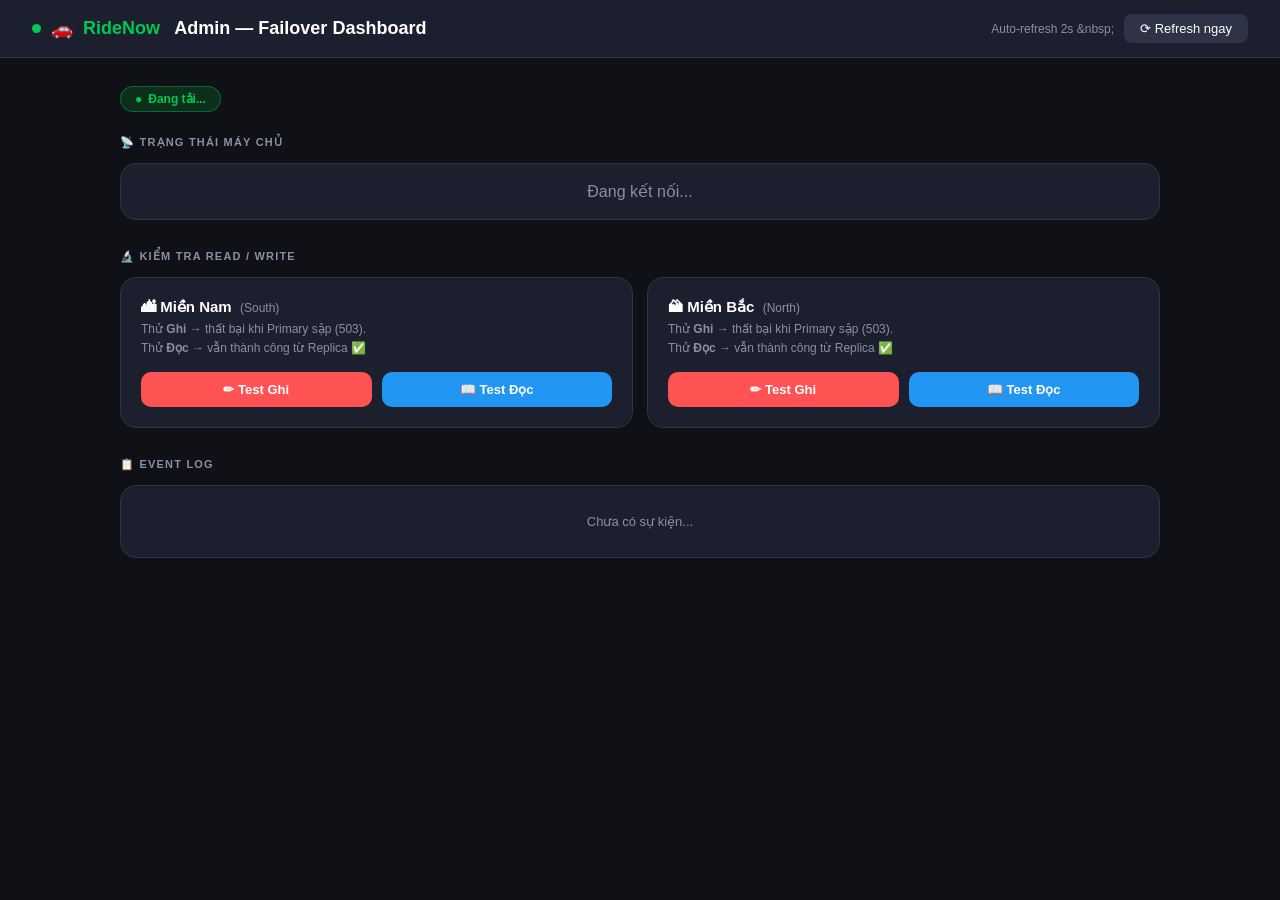
==== RideHailingApi/wwwroot/admin.html @ 3fafc3c7 "ngoctrinh" ====
<!DOCTYPE html>
<html lang="vi">
<head>
<meta charset="UTF-8">
<meta name="viewport" content="width=device-width, initial-scale=1.0">
<title>RideNow — Admin Failover Dashboard</title>
<style>
:root {
  --bg: #0F1117; --card: #1C1F2E; --card2: #13161F;
  --border: #2E3348; --green: #00C853; --red: #FF5252;
  --yellow: #FFC107; --blue: #2196F3; --muted: #8A8FA3;
}
* { box-sizing: border-box; margin: 0; padding: 0; }
body { background: var(--bg); color: #fff; font-family: 'Segoe UI', sans-serif; min-height: 100vh; }

/* ── HEADER ── */
header {
  background: var(--card); border-bottom: 1px solid var(--border);
  padding: 14px 32px; display: flex; align-items: center; justify-content: space-between;
  position: sticky; top: 0; z-index: 10;
}
header h1 { font-size: 18px; font-weight: 700; display: flex; align-items: center; gap: 10px; }
header h1 span { color: var(--green); }
.pulse { width: 9px; height: 9px; border-radius: 50%; background: var(--green); animation: pulse 1.5s infinite; }
@keyframes pulse { 0%,100%{ opacity:1 } 50%{ opacity:.25 } }
.refresh-btn {
  background: #2E3348; color: #fff; border: none; padding: 7px 16px;
  border-radius: 8px; cursor: pointer; font-size: 13px; transition: background .15s;
}
.refresh-btn:hover { background: #3E4568; }
.refresh-info { font-size: 12px; color: var(--muted); margin-right: 10px; }

/* ── LAYOUT ── */
main { max-width: 1080px; margin: 0 auto; padding: 28px 20px; }
section { margin-bottom: 30px; }
.section-title {
  font-size: 11px; font-weight: 700; letter-spacing: 1.2px;
  text-transform: uppercase; color: var(--muted); margin-bottom: 14px;
}

/* ── MODE BADGES ── */
.mode-row { display: flex; gap: 10px; flex-wrap: wrap; margin-bottom: 24px; }
.mode-badge {
  font-size: 12px; font-weight: 700; padding: 5px 14px;
  border-radius: 20px; border: 1px solid; display: flex; align-items: center; gap: 6px;
}
.mode-ok   { background: #0D2E1A; color: var(--green); border-color: #00C85366; }
.mode-fail { background: #2A2200; color: var(--yellow); border-color: #FFC10766; }

/* ── SERVER GRID ── */
.server-grid { display: grid; grid-template-columns: 1fr 1fr 1fr 1fr; gap: 14px; }
@media(max-width:900px){ .server-grid { grid-template-columns: 1fr 1fr; } }
.server-card {
  background: var(--card); border: 1px solid var(--border);
  border-radius: 16px; padding: 18px; transition: border-color .2s;
}
.server-card.state-down { border-color: var(--red); }
.server-card.state-active { border-color: var(--green); }
.card-top { display: flex; justify-content: space-between; align-items: flex-start; margin-bottom: 14px; }
.card-name { font-size: 14px; font-weight: 700; }
.badge {
  font-size: 10px; font-weight: 700; padding: 3px 9px; border-radius: 20px;
  letter-spacing: .5px;
}
.badge-p { background: #0D2E1A; color: var(--green); }
.badge-r { background: #1A2035; color: #6C8EBF; }

.status-row { display: flex; align-items: center; gap: 8px; margin-bottom: 7px; font-size: 13px; }
.dot { width: 9px; height: 9px; border-radius: 50%; flex-shrink: 0; }
.dot-g { background: var(--green); box-shadow: 0 0 5px #00C853aa; }
.dot-r { background: var(--red);   box-shadow: 0 0 5px #FF5252aa; }
.dot-y { background: var(--yellow); }
.chip {
  display: inline-block; margin-top: 6px; font-size: 11px; font-weight: 600;
  padding: 3px 10px; border-radius: 6px;
}
.chip-warn  { background: #2A2200; color: var(--yellow); }
.chip-ok    { background: #0D2E1A; color: var(--green); }
.chip-ro    { background: #1A1F35; color: #6C8EBF; }

.toggle-btn {
  width: 100%; margin-top: 14px; padding: 9px; border: none; border-radius: 10px;
  font-size: 13px; font-weight: 700; cursor: pointer; transition: opacity .15s, transform .1s;
}
.toggle-btn:active { transform: scale(.97); }
.toggle-btn:disabled { opacity: .35; cursor: not-allowed; }
.btn-red   { background: var(--red);   color: #fff; }
.btn-green { background: var(--green); color: #111; }

/* ── TEST SECTION ── */
.test-grid { display: grid; grid-template-columns: 1fr 1fr; gap: 14px; }
@media(max-width:700px){ .test-grid { grid-template-columns: 1fr; } }
.test-card {
  background: var(--card); border: 1px solid var(--border);
  border-radius: 16px; padding: 20px;
}
.test-card h3 { font-size: 15px; font-weight: 700; margin-bottom: 4px; }
.test-card p  { font-size: 12px; color: var(--muted); margin-bottom: 14px; line-height: 1.6; }
.btn-row { display: flex; gap: 10px; }
.test-btn {
  flex: 1; padding: 10px; border: none; border-radius: 10px;
  font-size: 13px; font-weight: 700; cursor: pointer; transition: opacity .15s;
}
.test-btn:active { opacity: .7; }
.test-btn:disabled { opacity: .35; cursor: not-allowed; }
.btn-write { background: var(--red);  color: #fff; }
.btn-read  { background: var(--blue); color: #fff; }

.result {
  margin-top: 12px; padding: 11px 14px; border-radius: 10px;
  background: var(--card2); font-size: 12px; line-height: 1.7;
  white-space: pre-wrap; display: none;
}
.result.show { display: block; }
.r-ok   { color: var(--green); }
.r-warn { color: var(--yellow); }
.r-err  { color: var(--red); }

/* ── LOG ── */
.log-box {
  background: var(--card); border: 1px solid var(--border);
  border-radius: 16px; overflow: hidden;
  max-height: 300px; overflow-y: auto;
}
.log-row {
  display: grid; grid-template-columns: 76px 72px 1fr;
  gap: 12px; padding: 9px 18px; border-bottom: 1px solid var(--border);
  font-size: 12px; align-items: center;
}
.log-row:last-child { border-bottom: none; }
.log-time { color: var(--muted); font-family: monospace; }
.log-reg  { font-weight: 700; font-size: 11px; padding: 2px 8px; border-radius: 4px; text-align: center; }
.reg-south { background: #2D1020; color: #F48FB1; }
.reg-north { background: #102030; color: #81D4FA; }
.log-msg  { color: #C8CDDC; }
.log-empty { padding: 28px; text-align: center; color: var(--muted); font-size: 13px; }
</style>
</head>
<body>

<header>
  <h1><div class="pulse"></div>🚗 <span>RideNow</span> &nbsp;Admin — Failover Dashboard</h1>
  <div style="display:flex;align-items:center">
    <span class="refresh-info" id="timerLabel">Auto-refresh 3s</span>
    <button class="refresh-btn" onclick="fetchStatus()">⟳ Refresh ngay</button>
  </div>
</header>

<main>

  <!-- Mode badges -->
  <div class="mode-row" id="modeBadges">
    <span class="mode-badge mode-ok"><span>●</span> Đang tải...</span>
  </div>

  <!-- 1. Server status -->
  <section>
    <div class="section-title">📡 Trạng thái máy chủ</div>
    <div class="server-grid" id="serverGrid">
      <div class="server-card" style="color:var(--muted);text-align:center;grid-column:span 4">Đang kết nối...</div>
    </div>
  </section>

  <!-- 2. Test read/write -->
  <section>
    <div class="section-title">🔬 Kiểm tra Read / Write</div>
    <div class="test-grid">

      <div class="test-card">
        <h3>🏙 Miền Nam &nbsp;<small style="color:var(--muted);font-weight:400;font-size:12px">(South)</small></h3>
        <p>Thử <b>Ghi</b> → thất bại khi Primary sập (503).<br>
           Thử <b>Đọc</b> → vẫn thành công từ Replica ✅</p>
        <div class="btn-row">
          <button class="test-btn btn-write" onclick="testWrite('South')">✏ Test Ghi</button>
          <button class="test-btn btn-read"  onclick="testRead('South')">📖 Test Đọc</button>
        </div>
        <div class="result" id="res-South"></div>
      </div>

      <div class="test-card">
        <h3>🏔 Miền Bắc &nbsp;<small style="color:var(--muted);font-weight:400;font-size:12px">(North)</small></h3>
        <p>Thử <b>Ghi</b> → thất bại khi Primary sập (503).<br>
           Thử <b>Đọc</b> → vẫn thành công từ Replica ✅</p>
        <div class="btn-row">
          <button class="test-btn btn-write" onclick="testWrite('North')">✏ Test Ghi</button>
          <button class="test-btn btn-read"  onclick="testRead('North')">📖 Test Đọc</button>
        </div>
        <div class="result" id="res-North"></div>
      </div>

    </div>
  </section>

  <!-- 3. Event log -->
  <section>
    <div class="section-title">📋 Event Log</div>
    <div class="log-box" id="logBox">
      <div class="log-empty">Chưa có sự kiện...</div>
    </div>
  </section>

</main>

<script>
// ── fetch status ──────────────────────────────────────────────
async function fetchStatus() {
  try {
    const r = await fetch('/api/admin/status');
    const d = await r.json();
    renderBadges(d.servers);
    renderGrid(d.servers);
    renderLog(d.logs);
  } catch(e) {
    console.warn('fetch error', e);
  }
}

// ── mode badges ───────────────────────────────────────────────
function renderBadges(servers) {
  document.getElementById('modeBadges').innerHTML = servers.map(s => {
    const down = s.primarySimulated || !s.primaryReal;
    return `<span class="mode-badge ${down ? 'mode-fail' : 'mode-ok'}">
      ${down ? '⚠' : '●'}
      ${s.region}: ${down ? 'FAILOVER — đang dùng Replica' : 'Bình thường (Primary)'}
    </span>`;
  }).join('');
}

// ── server grid ───────────────────────────────────────────────
function renderGrid(servers) {
  let html = '';
  for (const s of servers) {
    const pDown = s.primarySimulated || !s.primaryReal;

    // Primary card
    html += `
    <div class="server-card ${pDown ? 'state-down' : 'state-active'}">
      <div class="card-top">
        <span class="card-name">${s.region} Primary</span>
        <span class="badge badge-p">PRIMARY</span>
      </div>

      <div class="status-row">
        <div class="dot ${s.primaryReal ? 'dot-g' : 'dot-r'}"></div>
        <span>DB thực: ${s.primaryReal ? 'Kết nối OK' : 'Không phản hồi'}</span>
      </div>
      <div class="status-row">
        <div class="dot ${s.primarySimulated ? 'dot-r' : 'dot-g'}"></div>
        <span>Giả lập: ${s.primarySimulated ? 'Đang SẬP' : 'Hoạt động'}</span>
      </div>
      ${pDown
        ? '<span class="chip chip-warn">⚠ App đang dùng Replica</span>'
        : '<span class="chip chip-ok">✅ Đang phục vụ bình thường</span>'}

      <button class="toggle-btn ${s.primarySimulated ? 'btn-green' : 'btn-red'}"
              onclick="togglePrimary('${s.region}', ${s.primarySimulated})">
        ${s.primarySimulated ? '✅ Khôi phục Primary' : '🔴 Giả lập Primary Sập'}
      </button>
    </div>`;

    // Replica card
    html += `
    <div class="server-card ${pDown ? 'state-active' : ''}">
      <div class="card-top">
        <span class="card-name">${s.region} Replica</span>
        <span class="badge badge-r">REPLICA</span>
      </div>

      <div class="status-row">
        <div class="dot ${s.replicaReal ? 'dot-g' : 'dot-r'}"></div>
        <span>DB thực: ${s.replicaReal ? 'Kết nối OK' : 'Không phản hồi'}</span>
      </div>
      <div class="status-row">
        <div class="dot dot-y"></div>
        <span>Chế độ: Read-Only</span>
      </div>
      ${pDown
        ? '<span class="chip chip-ok">🟢 Đang phục vụ thay Primary</span>'
        : '<span class="chip chip-ro">⏸ Standby (chờ failover)</span>'}
    </div>`;
  }
  document.getElementById('serverGrid').innerHTML = html;
}

// ── toggle primary ────────────────────────────────────────────
async function togglePrimary(region, isDown) {
  const action = isDown ? 'simulate-up' : 'simulate-down';
  await fetch(`/api/admin/${action}/${region}`, { method: 'POST' });
  await fetchStatus();
}

// ── test write ────────────────────────────────────────────────
async function testWrite(region) {
  const box = show(region, 'r-warn', '⏳ Đang thực hiện GHI vào Primary...');
  const res = await fetch(`/api/admin/test-write/${region}`, { method: 'POST' });
  const d   = await res.json();
  if (res.ok) {
    show(region, 'r-ok',
      `✅ GHI THÀNH CÔNG\n→ Nguồn: ${d.source}\n→ ${d.message}`);
  } else {
    show(region, 'r-err',
      `❌ GHI THẤT BẠI (HTTP ${res.status})\n→ Primary không khả dụng\n→ ${d.message}`);
  }
  await fetchStatus();
}

// ── test read ─────────────────────────────────────────────────
async function testRead(region) {
  show(region, 'r-warn', '⏳ Đang thực hiện ĐỌC...');
  const res = await fetch(`/api/admin/test-read/${region}`);
  const d   = await res.json();
  if (res.ok) {
    const isReplica = d.source === 'Replica';
    show(region,
      isReplica ? 'r-warn' : 'r-ok',
      `${isReplica ? '⚠ ĐỌC TỪ REPLICA (Failover)' : '✅ ĐỌC TỪ PRIMARY'}\n→ Nguồn: ${d.source}\n→ ${d.rowCount} chuyến đi gần nhất`
    );
  } else {
    show(region, 'r-err', `❌ ĐỌC THẤT BẠI\n→ ${d.message}`);
  }
  await fetchStatus();
}

function show(region, cls, text) {
  const el = document.getElementById(`res-${region}`);
  el.className = `result show ${cls}`;
  el.textContent = text;
  return el;
}

// ── event log ─────────────────────────────────────────────────
function renderLog(logs) {
  const box = document.getElementById('logBox');
  if (!logs || !logs.length) {
    box.innerHTML = '<div class="log-empty">Chưa có sự kiện...</div>';
    return;
  }
  box.innerHTML = logs.map(l => {
    const t = new Date(l.time).toLocaleTimeString('vi-VN');
    const rCls = l.region.toLowerCase() === 'south' ? 'reg-south' : 'reg-north';
    return `<div class="log-row">
      <span class="log-time">${t}</span>
      <span class="log-reg ${rCls}">${l.region}</span>
      <span class="log-msg">${l.message}</span>
    </div>`;
  }).join('');
}

// ── auto refresh ──────────────────────────────────────────────
fetchStatus();
setInterval(fetchStatus, 3000);

let cd = 3;
setInterval(() => {
  cd = cd <= 1 ? 3 : cd - 1;
  document.getElementById('timerLabel').textContent = `Auto-refresh ${cd}s &nbsp;`;
}, 1000);
</script>
</body>
</html>
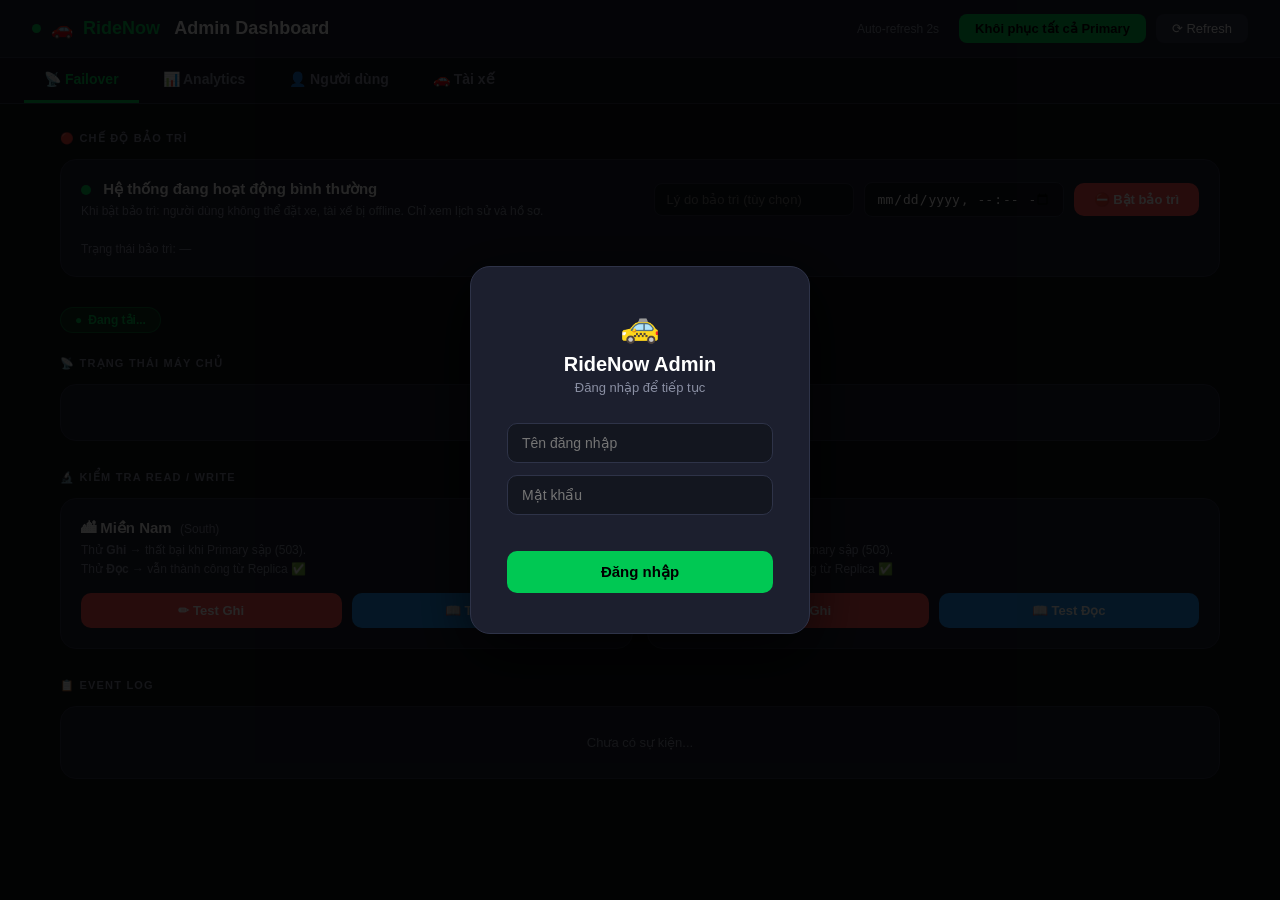
==== commit 41623138: "update server system" ====
--- a/RideHailingApi/wwwroot/admin.html
+++ b/RideHailingApi/wwwroot/admin.html
@@ -3,7 +3,7 @@
 <head>
 <meta charset="UTF-8">
 <meta name="viewport" content="width=device-width, initial-scale=1.0">
-<title>RideNow — Admin Failover Dashboard</title>
+<title>RideNow — Admin Dashboard</title>
 <style>
 :root {
   --bg: #0F1117; --card: #1C1F2E; --card2: #13161F;
@@ -30,13 +30,58 @@
 .refresh-btn:hover { background: #3E4568; }
 .refresh-info { font-size: 12px; color: var(--muted); margin-right: 10px; }
 
+/* ── TABS ── */
+.tabs { display: flex; gap: 4px; background: var(--card2); border-bottom: 1px solid var(--border); padding: 0 24px; }
+.tab {
+  padding: 13px 20px; cursor: pointer; font-size: 14px; font-weight: 600;
+  color: var(--muted); border-bottom: 3px solid transparent; transition: color .15s, border-color .15s;
+  white-space: nowrap;
+}
+.tab:hover { color: #fff; }
+.tab.active { color: var(--green); border-bottom-color: var(--green); }
+
 /* ── LAYOUT ── */
-main { max-width: 1080px; margin: 0 auto; padding: 28px 20px; }
+main { max-width: 1200px; margin: 0 auto; padding: 28px 20px; }
+.tab-content { display: none; }
+.tab-content.active { display: block; }
 section { margin-bottom: 30px; }
 .section-title {
   font-size: 11px; font-weight: 700; letter-spacing: 1.2px;
   text-transform: uppercase; color: var(--muted); margin-bottom: 14px;
 }
+
+/* ── KPI CARDS ── */
+.kpi-grid { display: grid; grid-template-columns: repeat(5, 1fr); gap: 14px; margin-bottom: 24px; }
+@media(max-width:900px){ .kpi-grid { grid-template-columns: repeat(3, 1fr); } }
+@media(max-width:600px){ .kpi-grid { grid-template-columns: 1fr 1fr; } }
+.kpi-card {
+  background: var(--card); border: 1px solid var(--border); border-radius: 16px; padding: 20px;
+}
+.kpi-label { font-size: 11px; color: var(--muted); font-weight: 600; letter-spacing: .8px; text-transform: uppercase; margin-bottom: 8px; }
+.kpi-value { font-size: 26px; font-weight: 800; }
+.kpi-sub { font-size: 11px; color: var(--muted); margin-top: 4px; }
+.kpi-green { color: var(--green); }
+.kpi-blue  { color: var(--blue); }
+.kpi-yellow{ color: var(--yellow); }
+.kpi-red   { color: var(--red); }
+.kpi-white { color: #fff; }
+
+/* ── REVENUE TABLE ── */
+.rev-table { background: var(--card); border: 1px solid var(--border); border-radius: 16px; overflow: hidden; }
+.rev-header {
+  display: grid; grid-template-columns: 70px 80px 1fr 110px;
+  gap: 12px; padding: 10px 18px; background: var(--card2);
+  font-size: 11px; color: var(--muted); font-weight: 700; text-transform: uppercase;
+}
+.rev-row {
+  display: grid; grid-template-columns: 70px 80px 1fr 110px;
+  gap: 12px; padding: 10px 18px; border-top: 1px solid var(--border);
+  font-size: 13px; align-items: center;
+}
+.rev-bar { height: 6px; background: #2E3348; border-radius: 3px; overflow: hidden; }
+.rev-bar-fill { height: 100%; background: var(--green); border-radius: 3px; transition: width .4s; }
+.reg-south { background: #2D1020; color: #F48FB1; padding: 2px 8px; border-radius: 4px; font-size: 11px; font-weight: 700; }
+.reg-north { background: #102030; color: #81D4FA; padding: 2px 8px; border-radius: 4px; font-size: 11px; font-weight: 700; }
 
 /* ── MODE BADGES ── */
 .mode-row { display: flex; gap: 10px; flex-wrap: wrap; margin-bottom: 24px; }
@@ -58,26 +103,18 @@
 .server-card.state-active { border-color: var(--green); }
 .card-top { display: flex; justify-content: space-between; align-items: flex-start; margin-bottom: 14px; }
 .card-name { font-size: 14px; font-weight: 700; }
-.badge {
-  font-size: 10px; font-weight: 700; padding: 3px 9px; border-radius: 20px;
-  letter-spacing: .5px;
-}
+.badge { font-size: 10px; font-weight: 700; padding: 3px 9px; border-radius: 20px; letter-spacing: .5px; }
 .badge-p { background: #0D2E1A; color: var(--green); }
 .badge-r { background: #1A2035; color: #6C8EBF; }
-
 .status-row { display: flex; align-items: center; gap: 8px; margin-bottom: 7px; font-size: 13px; }
 .dot { width: 9px; height: 9px; border-radius: 50%; flex-shrink: 0; }
 .dot-g { background: var(--green); box-shadow: 0 0 5px #00C853aa; }
 .dot-r { background: var(--red);   box-shadow: 0 0 5px #FF5252aa; }
 .dot-y { background: var(--yellow); }
-.chip {
-  display: inline-block; margin-top: 6px; font-size: 11px; font-weight: 600;
-  padding: 3px 10px; border-radius: 6px;
-}
+.chip { display: inline-block; margin-top: 6px; font-size: 11px; font-weight: 600; padding: 3px 10px; border-radius: 6px; }
 .chip-warn  { background: #2A2200; color: var(--yellow); }
 .chip-ok    { background: #0D2E1A; color: var(--green); }
 .chip-ro    { background: #1A1F35; color: #6C8EBF; }
-
 .toggle-btn {
   width: 100%; margin-top: 14px; padding: 9px; border: none; border-radius: 10px;
   font-size: 13px; font-weight: 700; cursor: pointer; transition: opacity .15s, transform .1s;
@@ -90,10 +127,7 @@
 /* ── TEST SECTION ── */
 .test-grid { display: grid; grid-template-columns: 1fr 1fr; gap: 14px; }
 @media(max-width:700px){ .test-grid { grid-template-columns: 1fr; } }
-.test-card {
-  background: var(--card); border: 1px solid var(--border);
-  border-radius: 16px; padding: 20px;
-}
+.test-card { background: var(--card); border: 1px solid var(--border); border-radius: 16px; padding: 20px; }
 .test-card h3 { font-size: 15px; font-weight: 700; margin-bottom: 4px; }
 .test-card p  { font-size: 12px; color: var(--muted); margin-bottom: 14px; line-height: 1.6; }
 .btn-row { display: flex; gap: 10px; }
@@ -105,55 +139,130 @@
 .test-btn:disabled { opacity: .35; cursor: not-allowed; }
 .btn-write { background: var(--red);  color: #fff; }
 .btn-read  { background: var(--blue); color: #fff; }
-
-.result {
-  margin-top: 12px; padding: 11px 14px; border-radius: 10px;
-  background: var(--card2); font-size: 12px; line-height: 1.7;
-  white-space: pre-wrap; display: none;
-}
+.result { margin-top: 12px; padding: 11px 14px; border-radius: 10px; background: var(--card2); font-size: 12px; line-height: 1.7; white-space: pre-wrap; display: none; }
 .result.show { display: block; }
 .r-ok   { color: var(--green); }
 .r-warn { color: var(--yellow); }
 .r-err  { color: var(--red); }
 
 /* ── LOG ── */
-.log-box {
-  background: var(--card); border: 1px solid var(--border);
-  border-radius: 16px; overflow: hidden;
-  max-height: 300px; overflow-y: auto;
-}
-.log-row {
-  display: grid; grid-template-columns: 76px 72px 1fr;
-  gap: 12px; padding: 9px 18px; border-bottom: 1px solid var(--border);
-  font-size: 12px; align-items: center;
-}
+.log-box { background: var(--card); border: 1px solid var(--border); border-radius: 16px; overflow: hidden; max-height: 300px; overflow-y: auto; }
+.log-row { display: grid; grid-template-columns: 76px 72px 1fr; gap: 12px; padding: 9px 18px; border-bottom: 1px solid var(--border); font-size: 12px; align-items: center; }
 .log-row:last-child { border-bottom: none; }
 .log-time { color: var(--muted); font-family: monospace; }
 .log-reg  { font-weight: 700; font-size: 11px; padding: 2px 8px; border-radius: 4px; text-align: center; }
-.reg-south { background: #2D1020; color: #F48FB1; }
-.reg-north { background: #102030; color: #81D4FA; }
 .log-msg  { color: #C8CDDC; }
 .log-empty { padding: 28px; text-align: center; color: var(--muted); font-size: 13px; }
+
+/* ── MANAGEMENT TABLES ── */
+.mgmt-toolbar { display: flex; gap: 10px; margin-bottom: 16px; flex-wrap: wrap; }
+.search-input {
+  flex: 1; min-width: 200px; background: var(--card); border: 1px solid var(--border);
+  color: #fff; padding: 9px 14px; border-radius: 10px; font-size: 13px; outline: none;
+}
+.search-input:focus { border-color: var(--blue); }
+.region-select {
+  background: var(--card); border: 1px solid var(--border); color: #fff;
+  padding: 9px 14px; border-radius: 10px; font-size: 13px; cursor: pointer; outline: none;
+}
+.search-btn {
+  background: var(--blue); color: #fff; border: none; padding: 9px 20px;
+  border-radius: 10px; font-size: 13px; font-weight: 700; cursor: pointer;
+}
+.data-table { background: var(--card); border: 1px solid var(--border); border-radius: 16px; overflow: hidden; width: 100%; }
+.data-table table { width: 100%; border-collapse: collapse; }
+.data-table th {
+  background: var(--card2); padding: 10px 14px; text-align: left;
+  font-size: 11px; color: var(--muted); font-weight: 700; text-transform: uppercase; letter-spacing: .6px;
+}
+.data-table td { padding: 11px 14px; font-size: 13px; border-top: 1px solid var(--border); }
+.data-table tr:hover td { background: #1e2235; }
+.lock-btn {
+  padding: 5px 14px; border: none; border-radius: 8px;
+  font-size: 12px; font-weight: 700; cursor: pointer; transition: opacity .15s;
+}
+.lock-btn:active { opacity: .7; }
+.btn-lock   { background: var(--red);   color: #fff; }
+.btn-unlock { background: var(--green); color: #111; }
+.status-locked   { color: var(--red);   font-weight: 700; }
+.status-unlocked { color: var(--green); font-weight: 700; }
+.empty-row td { text-align: center; color: var(--muted); padding: 28px; }
 </style>
 </head>
 <body>
 
+<!-- ── LOGIN OVERLAY ── -->
+<div id="loginOverlay" style="display:flex;position:fixed;inset:0;z-index:999;background:rgba(0,0,0,.85);align-items:center;justify-content:center;">
+  <div style="background:#1C1F2E;border:1px solid #2E3348;border-radius:20px;padding:40px 36px;width:340px;box-shadow:0 20px 60px #000a;">
+    <div style="text-align:center;margin-bottom:28px;">
+      <div style="font-size:32px;margin-bottom:8px;">🚕</div>
+      <div style="font-size:20px;font-weight:800;color:#fff;">RideNow Admin</div>
+      <div style="font-size:13px;color:#8A8FA3;margin-top:4px;">Đăng nhập để tiếp tục</div>
+    </div>
+    <input id="loginUser" type="text" placeholder="Tên đăng nhập" autocomplete="username"
+      style="width:100%;padding:11px 14px;background:#13161F;border:1px solid #2E3348;border-radius:10px;color:#fff;font-size:14px;margin-bottom:12px;outline:none;" />
+    <input id="loginPass" type="password" placeholder="Mật khẩu" autocomplete="current-password"
+      style="width:100%;padding:11px 14px;background:#13161F;border:1px solid #2E3348;border-radius:10px;color:#fff;font-size:14px;margin-bottom:8px;outline:none;" />
+    <div id="loginError" style="color:#FF5252;font-size:12px;min-height:18px;margin-bottom:10px;text-align:center;"></div>
+    <button onclick="doLogin()"
+      style="width:100%;padding:12px;background:#00C853;border:none;border-radius:10px;color:#000;font-size:15px;font-weight:800;cursor:pointer;">
+      Đăng nhập
+    </button>
+  </div>
+</div>
+
 <header>
-  <h1><div class="pulse"></div>🚗 <span>RideNow</span> &nbsp;Admin — Failover Dashboard</h1>
-  <div style="display:flex;align-items:center">
+  <h1><div class="pulse"></div>🚗 <span>RideNow</span> &nbsp;Admin Dashboard</h1>
+  <div style="display:flex;align-items:center;gap:10px">
     <span class="refresh-info" id="timerLabel">Auto-refresh 3s</span>
-    <button class="refresh-btn" onclick="fetchStatus()">⟳ Refresh ngay</button>
+    <button class="refresh-btn" style="background:var(--green);color:#000;font-weight:700" onclick="resetAllOverrides()">Khôi phục tất cả Primary</button>
+    <button class="refresh-btn" onclick="refreshCurrent()">⟳ Refresh</button>
   </div>
 </header>
 
+<div class="tabs">
+  <div class="tab active" onclick="switchTab('failover')">📡 Failover</div>
+  <div class="tab" onclick="switchTab('analytics')">📊 Analytics</div>
+  <div class="tab" onclick="switchTab('users')">👤 Người dùng</div>
+  <div class="tab" onclick="switchTab('drivers')">🚗 Tài xế</div>
+</div>
+
 <main>
 
-  <!-- Mode badges -->
+<!-- ══════════════════ TAB: FAILOVER ══════════════════ -->
+<div class="tab-content active" id="tab-failover">
+
+  <!-- ── MAINTENANCE MODE CARD ── -->
+  <section>
+    <div class="section-title">🔴 Chế độ bảo trì</div>
+    <div style="background:var(--card);border:1px solid var(--border);border-radius:16px;padding:20px;display:flex;align-items:center;justify-content:space-between;flex-wrap:wrap;gap:16px">
+      <div>
+        <div style="font-size:15px;font-weight:700;margin-bottom:6px" id="maintenanceStatusText">
+          <span id="maintenanceDot" style="display:inline-block;width:10px;height:10px;border-radius:50%;background:var(--green);margin-right:8px;vertical-align:middle"></span>
+          <span id="maintenanceStatusLabel">Hệ thống đang hoạt động bình thường</span>
+        </div>
+        <div style="font-size:12px;color:var(--muted)">Khi bật bảo trì: người dùng không thể đặt xe, tài xế bị offline. Chỉ xem lịch sử và hồ sơ.</div>
+      </div>
+      <div style="display:flex;gap:10px;align-items:center;flex-wrap:wrap">
+        <input id="maintenanceMsg" type="text" placeholder="Lý do bảo trì (tùy chọn)"
+               style="padding:8px 12px;border-radius:8px;border:1px solid var(--border);background:var(--card2);color:#fff;font-size:13px;width:200px">
+        <input id="maintenanceEndTime" type="datetime-local"
+               style="padding:8px 12px;border-radius:8px;border:1px solid var(--border);background:var(--card2);color:#fff;font-size:13px;width:200px">
+        <button id="maintenanceBtn" onclick="toggleMaintenance()"
+                style="padding:9px 20px;border:none;border-radius:10px;font-size:13px;font-weight:700;cursor:pointer;background:var(--red);color:#fff;transition:opacity .15s">
+          ⛔ Bật bảo trì
+        </button>
+      </div>
+      <div style="font-size:12px;color:var(--muted);margin-top:8px">
+        Trạng thái bảo trì: <span id="maintenanceEndTimeDisplay">—</span>
+      </div>
+    </div>
+  </section>
+
   <div class="mode-row" id="modeBadges">
     <span class="mode-badge mode-ok"><span>●</span> Đang tải...</span>
   </div>
 
-  <!-- 1. Server status -->
   <section>
     <div class="section-title">📡 Trạng thái máy chủ</div>
     <div class="server-grid" id="serverGrid">
@@ -161,37 +270,30 @@
     </div>
   </section>
 
-  <!-- 2. Test read/write -->
   <section>
     <div class="section-title">🔬 Kiểm tra Read / Write</div>
     <div class="test-grid">
-
       <div class="test-card">
         <h3>🏙 Miền Nam &nbsp;<small style="color:var(--muted);font-weight:400;font-size:12px">(South)</small></h3>
-        <p>Thử <b>Ghi</b> → thất bại khi Primary sập (503).<br>
-           Thử <b>Đọc</b> → vẫn thành công từ Replica ✅</p>
+        <p>Thử <b>Ghi</b> → thất bại khi Primary sập (503).<br>Thử <b>Đọc</b> → vẫn thành công từ Replica ✅</p>
         <div class="btn-row">
           <button class="test-btn btn-write" onclick="testWrite('South')">✏ Test Ghi</button>
           <button class="test-btn btn-read"  onclick="testRead('South')">📖 Test Đọc</button>
         </div>
         <div class="result" id="res-South"></div>
       </div>
-
       <div class="test-card">
         <h3>🏔 Miền Bắc &nbsp;<small style="color:var(--muted);font-weight:400;font-size:12px">(North)</small></h3>
-        <p>Thử <b>Ghi</b> → thất bại khi Primary sập (503).<br>
-           Thử <b>Đọc</b> → vẫn thành công từ Replica ✅</p>
+        <p>Thử <b>Ghi</b> → thất bại khi Primary sập (503).<br>Thử <b>Đọc</b> → vẫn thành công từ Replica ✅</p>
         <div class="btn-row">
           <button class="test-btn btn-write" onclick="testWrite('North')">✏ Test Ghi</button>
           <button class="test-btn btn-read"  onclick="testRead('North')">📖 Test Đọc</button>
         </div>
         <div class="result" id="res-North"></div>
       </div>
-
     </div>
   </section>
 
-  <!-- 3. Event log -->
   <section>
     <div class="section-title">📋 Event Log</div>
     <div class="log-box" id="logBox">
@@ -199,23 +301,266 @@
     </div>
   </section>
 
+</div>
+
+<!-- ══════════════════ TAB: ANALYTICS ══════════════════ -->
+<div class="tab-content" id="tab-analytics">
+
+  <section>
+    <div class="section-title">📈 KPIs tổng hợp</div>
+    <div class="kpi-grid" id="kpiGrid">
+      <div class="kpi-card"><div class="kpi-label">Tổng chuyến</div><div class="kpi-value kpi-white" id="k-trips">—</div></div>
+      <div class="kpi-card"><div class="kpi-label">Người dùng</div><div class="kpi-value kpi-blue" id="k-users">—</div></div>
+      <div class="kpi-card"><div class="kpi-label">Tài xế</div><div class="kpi-value kpi-green" id="k-drivers">—</div></div>
+      <div class="kpi-card"><div class="kpi-label">Doanh thu</div><div class="kpi-value kpi-yellow" id="k-revenue">—</div><div class="kpi-sub">chuyến hoàn thành</div></div>
+      <div class="kpi-card"><div class="kpi-label">Tỷ lệ hủy</div><div class="kpi-value kpi-red" id="k-cancel">—</div><div class="kpi-sub" id="k-cancel-sub"></div></div>
+    </div>
+  </section>
+
+  <section>
+    <div style="display:flex;align-items:center;justify-content:space-between;margin-bottom:14px">
+      <div class="section-title" style="margin:0">💰 Doanh thu theo ngày</div>
+      <select class="region-select" id="revRegion" onchange="loadRevenue()">
+        <option value="South">Miền Nam</option>
+        <option value="North">Miền Bắc</option>
+      </select>
+    </div>
+    <div class="rev-table">
+      <div class="rev-header">
+        <span>Ngày</span><span>Vùng</span><span>Biểu đồ</span><span>Doanh thu</span>
+      </div>
+      <div id="revBody">
+        <div class="log-empty">Đang tải...</div>
+      </div>
+    </div>
+  </section>
+
+</div>
+
+<!-- ══════════════════ TAB: USERS ══════════════════ -->
+<div class="tab-content" id="tab-users">
+
+  <section>
+    <div class="section-title">👤 Quản lý người dùng</div>
+    <div class="mgmt-toolbar">
+      <input class="search-input" id="userSearch" placeholder="Tìm theo tên, username..." onkeydown="if(event.key==='Enter')loadUsers()"/>
+      <select class="region-select" id="userRegion">
+        <option value="South">Miền Nam</option>
+        <option value="North">Miền Bắc</option>
+      </select>
+      <button class="search-btn" onclick="loadUsers()">🔍 Tìm</button>
+    </div>
+    <div class="data-table">
+      <table>
+        <thead>
+          <tr>
+            <th>ID</th><th>Username</th><th>Họ tên</th><th>Điện thoại</th>
+            <th>Vùng</th><th>Trạng thái</th><th>Hành động</th>
+          </tr>
+        </thead>
+        <tbody id="usersBody">
+          <tr class="empty-row"><td colspan="7">Nhấn Tìm để tải danh sách</td></tr>
+        </tbody>
+      </table>
+    </div>
+  </section>
+
+</div>
+
+<!-- ══════════════════ TAB: DRIVERS ══════════════════ -->
+<div class="tab-content" id="tab-drivers">
+
+  <section>
+    <div class="section-title">🚗 Quản lý tài xế</div>
+    <div class="mgmt-toolbar">
+      <input class="search-input" id="driverSearch" placeholder="Tìm theo tên, SĐT..." onkeydown="if(event.key==='Enter')loadDrivers()"/>
+      <select class="region-select" id="driverRegion">
+        <option value="South">Miền Nam</option>
+        <option value="North">Miền Bắc</option>
+      </select>
+      <button class="search-btn" onclick="loadDrivers()">🔍 Tìm</button>
+    </div>
+    <div class="data-table">
+      <table>
+        <thead>
+          <tr>
+            <th>ID</th><th>Họ tên</th><th>Điện thoại</th>
+            <th>Tổng chuyến</th><th>Doanh thu</th><th>Trạng thái</th><th>Hành động</th>
+          </tr>
+        </thead>
+        <tbody id="driversBody">
+          <tr class="empty-row"><td colspan="7">Nhấn Tìm để tải danh sách</td></tr>
+        </tbody>
+      </table>
+    </div>
+  </section>
+
+</div>
+
 </main>
 
 <script>
-// ── fetch status ──────────────────────────────────────────────
+// ── Auth ──────────────────────────────────────────────
+let _token = sessionStorage.getItem('adminToken') || '';
+
+function authHeaders(extra) {
+  return Object.assign({ 'Authorization': 'Bearer ' + _token, 'Content-Type': 'application/json' }, extra || {});
+}
+
+async function apiFetch(url, opts) {
+  opts = opts || {};
+  opts.headers = authHeaders(opts.headers);
+  const r = await fetch(url, opts);
+  if (r.status === 401 || r.status === 403) { logout(); return r; }
+  return r;
+}
+
+function logout() {
+  _token = '';
+  sessionStorage.removeItem('adminToken');
+  document.getElementById('loginOverlay').style.display = 'flex';
+  document.getElementById('loginError').textContent = '';
+  document.getElementById('loginUser').value = '';
+  document.getElementById('loginPass').value = '';
+}
+
+async function doLogin() {
+  const user = document.getElementById('loginUser').value.trim();
+  const pass = document.getElementById('loginPass').value;
+  const err  = document.getElementById('loginError');
+  if (!user || !pass) { err.textContent = 'Vui lòng nhập đầy đủ.'; return; }
+  try {
+    const r = await fetch('/api/auth/admin/login', {
+      method: 'POST',
+      headers: { 'Content-Type': 'application/json' },
+      body: JSON.stringify({ userName: user, password: pass })
+    });
+    if (!r.ok) { err.textContent = 'Sai tên đăng nhập hoặc mật khẩu.'; return; }
+    const d = await r.json();
+    _token = d.accessToken;
+    sessionStorage.setItem('adminToken', _token);
+    document.getElementById('loginOverlay').style.display = 'none';
+    fetchStatus();
+    fetchMaintenanceStatus();
+    loadKpis();
+    loadRevenue();
+    loadUsers();
+    loadDrivers();
+  } catch(e) { err.textContent = 'Lỗi kết nối: ' + e.message; }
+}
+
+document.addEventListener('keydown', e => {
+  if (e.key === 'Enter' && document.getElementById('loginOverlay').style.display !== 'none') doLogin();
+});
+
+// ── Tab Navigation ────────────────────────────────────
+let currentTab = 'failover';
+
+function switchTab(tab) {
+  document.querySelectorAll('.tab-content').forEach(el => el.classList.remove('active'));
+  document.querySelectorAll('.tab').forEach(el => el.classList.remove('active'));
+  document.getElementById('tab-' + tab).classList.add('active');
+  document.querySelectorAll('.tab')[['failover','analytics','users','drivers'].indexOf(tab)].classList.add('active');
+  currentTab = tab;
+  if (tab === 'analytics') { loadKpis(); loadRevenue(); }
+  else if (tab === 'users') { loadUsers(); }
+  else if (tab === 'drivers') { loadDrivers(); }
+  else if (tab === 'failover') { fetchStatus(); fetchMaintenanceStatus(); }
+}
+
+function refreshCurrent() {
+  if (currentTab === 'failover') fetchStatus();
+  else if (currentTab === 'analytics') { loadKpis(); loadRevenue(); }
+  else if (currentTab === 'users') loadUsers();
+  else if (currentTab === 'drivers') loadDrivers();
+}
+
+// ── MAINTENANCE MODE ──────────────────────────────────
+let _maintenanceActive = false;
+
+function renderMaintenanceUI(isActive, message, estimatedEndTime) {
+  _maintenanceActive = isActive;
+  const dot      = document.getElementById('maintenanceDot');
+  const label    = document.getElementById('maintenanceStatusLabel');
+  const btn      = document.getElementById('maintenanceBtn');
+  const timeDisp = document.getElementById('maintenanceEndTimeDisplay');
+
+  if (isActive) {
+    dot.style.background   = 'var(--red)';
+    dot.style.boxShadow    = '0 0 6px #FF525299';
+    label.textContent      = '⛔ Đang bảo trì — người dùng không thể đặt xe';
+    label.style.color      = 'var(--red)';
+    btn.textContent        = '✅ Tắt bảo trì';
+    btn.style.background   = 'var(--green)';
+    btn.style.color        = '#111';
+    if (estimatedEndTime) {
+      const dt = new Date(estimatedEndTime);
+      timeDisp.textContent = `🔴 Bảo trì (dự kiến kết thúc: ${dt.toLocaleString('vi-VN')})`;
+      timeDisp.style.color = 'var(--red)';
+    } else {
+      timeDisp.textContent = '🔴 Bảo trì (không xác định kết thúc)';
+      timeDisp.style.color = 'var(--red)';
+    }
+  } else {
+    dot.style.background   = 'var(--green)';
+    dot.style.boxShadow    = '0 0 6px #00C85399';
+    label.textContent      = 'Hệ thống đang hoạt động bình thường';
+    label.style.color      = '#fff';
+    btn.textContent        = '⛔ Bật bảo trì';
+    btn.style.background   = 'var(--red)';
+    btn.style.color        = '#fff';
+    timeDisp.textContent   = '🟢 Hoạt động bình thường';
+    timeDisp.style.color   = 'var(--green)';
+  }
+}
+
+async function fetchMaintenanceStatus() {
+  try {
+    const r = await apiFetch('/api/admin/maintenance/status');
+    if (!r.ok) return;
+    const d = await r.json();
+    renderMaintenanceUI(d.isActive, d.message, d.estimatedEndTime);
+  } catch(e) {}
+}
+
+async function toggleMaintenance() {
+  const btn = document.getElementById('maintenanceBtn');
+  btn.disabled = true;
+  try {
+    if (_maintenanceActive) {
+      const r = await apiFetch('/api/admin/maintenance/off', { method: 'POST' });
+      if (r.ok) renderMaintenanceUI(false, '', null);
+    } else {
+      const msg = document.getElementById('maintenanceMsg').value.trim();
+      const endTimeStr = document.getElementById('maintenanceEndTime').value;
+      let endTime = null;
+      if (endTimeStr) endTime = new Date(endTimeStr).toISOString();
+
+      const r = await apiFetch('/api/admin/maintenance/on', {
+        method: 'POST',
+        body: JSON.stringify({ message: msg || null, estimatedEndTime: endTime })
+      });
+      if (r.ok) {
+        const d = await r.json();
+        renderMaintenanceUI(true, d.message, d.estimatedEndTime);
+      }
+    }
+  } catch(e) { alert('Lỗi: ' + e.message); }
+  finally { btn.disabled = false; }
+}
+
+// ── FAILOVER ─────────────────────────────────────────
 async function fetchStatus() {
   try {
-    const r = await fetch('/api/admin/status');
+    const r = await apiFetch('/api/admin/status');
+    if (!r.ok) return;
     const d = await r.json();
     renderBadges(d.servers);
     renderGrid(d.servers);
     renderLog(d.logs);
-  } catch(e) {
-    console.warn('fetch error', e);
-  }
-}
-
-// ── mode badges ───────────────────────────────────────────────
+  } catch(e) { console.warn('fetch error', e); }
+}
+
 function renderBadges(servers) {
   document.getElementById('modeBadges').innerHTML = servers.map(s => {
     const down = s.primarySimulated || !s.primaryReal;
@@ -226,98 +571,60 @@
   }).join('');
 }
 
-// ── server grid ───────────────────────────────────────────────
 function renderGrid(servers) {
   let html = '';
   for (const s of servers) {
     const pDown = s.primarySimulated || !s.primaryReal;
-
-    // Primary card
     html += `
     <div class="server-card ${pDown ? 'state-down' : 'state-active'}">
-      <div class="card-top">
-        <span class="card-name">${s.region} Primary</span>
-        <span class="badge badge-p">PRIMARY</span>
-      </div>
-
-      <div class="status-row">
-        <div class="dot ${s.primaryReal ? 'dot-g' : 'dot-r'}"></div>
-        <span>DB thực: ${s.primaryReal ? 'Kết nối OK' : 'Không phản hồi'}</span>
-      </div>
-      <div class="status-row">
-        <div class="dot ${s.primarySimulated ? 'dot-r' : 'dot-g'}"></div>
-        <span>Giả lập: ${s.primarySimulated ? 'Đang SẬP' : 'Hoạt động'}</span>
-      </div>
-      ${pDown
-        ? '<span class="chip chip-warn">⚠ App đang dùng Replica</span>'
-        : '<span class="chip chip-ok">✅ Đang phục vụ bình thường</span>'}
-
-      <button class="toggle-btn ${s.primarySimulated ? 'btn-green' : 'btn-red'}"
-              onclick="togglePrimary('${s.region}', ${s.primarySimulated})">
+      <div class="card-top"><span class="card-name">${s.region} Primary</span><span class="badge badge-p">PRIMARY</span></div>
+      <div class="status-row"><div class="dot ${s.primaryReal ? 'dot-g' : 'dot-r'}"></div><span>DB thực: ${s.primaryReal ? 'Kết nối OK' : 'Không phản hồi'}</span></div>
+      <div class="status-row"><div class="dot ${s.primarySimulated ? 'dot-r' : 'dot-g'}"></div><span>Giả lập: ${s.primarySimulated ? 'Đang SẬP' : 'Hoạt động'}</span></div>
+      ${pDown ? '<span class="chip chip-warn">⚠ App đang dùng Replica</span>' : '<span class="chip chip-ok">✅ Đang phục vụ bình thường</span>'}
+      <button class="toggle-btn ${s.primarySimulated ? 'btn-green' : 'btn-red'}" onclick="togglePrimary('${s.region}', ${s.primarySimulated})">
         ${s.primarySimulated ? '✅ Khôi phục Primary' : '🔴 Giả lập Primary Sập'}
       </button>
-    </div>`;
-
-    // Replica card
-    html += `
+    </div>
     <div class="server-card ${pDown ? 'state-active' : ''}">
-      <div class="card-top">
-        <span class="card-name">${s.region} Replica</span>
-        <span class="badge badge-r">REPLICA</span>
-      </div>
-
-      <div class="status-row">
-        <div class="dot ${s.replicaReal ? 'dot-g' : 'dot-r'}"></div>
-        <span>DB thực: ${s.replicaReal ? 'Kết nối OK' : 'Không phản hồi'}</span>
-      </div>
-      <div class="status-row">
-        <div class="dot dot-y"></div>
-        <span>Chế độ: Read-Only</span>
-      </div>
-      ${pDown
-        ? '<span class="chip chip-ok">🟢 Đang phục vụ thay Primary</span>'
-        : '<span class="chip chip-ro">⏸ Standby (chờ failover)</span>'}
+      <div class="card-top"><span class="card-name">${s.region} Replica</span><span class="badge badge-r">REPLICA</span></div>
+      <div class="status-row"><div class="dot ${s.replicaReal ? 'dot-g' : 'dot-r'}"></div><span>DB thực: ${s.replicaReal ? 'Kết nối OK' : 'Không phản hồi'}</span></div>
+      <div class="status-row"><div class="dot dot-y"></div><span>Chế độ: Read-Only</span></div>
+      ${pDown ? '<span class="chip chip-ok">🟢 Đang phục vụ thay Primary</span>' : '<span class="chip chip-ro">⏸ Standby (chờ failover)</span>'}
     </div>`;
   }
   document.getElementById('serverGrid').innerHTML = html;
 }
 
-// ── toggle primary ────────────────────────────────────────────
 async function togglePrimary(region, isDown) {
   const action = isDown ? 'simulate-up' : 'simulate-down';
-  await fetch(`/api/admin/${action}/${region}`, { method: 'POST' });
+  await apiFetch(`/api/admin/${action}/${region}`, { method: 'POST' });
   await fetchStatus();
 }
 
-// ── test write ────────────────────────────────────────────────
+async function resetAllOverrides() {
+  if (!confirm('Bạn có chắc muốn khôi phục trạng thái hoạt động bình thường cho toàn bộ hệ thống?')) return;
+  await apiFetch('/api/admin/reset-manual-overrides', { method: 'POST' });
+  await fetchStatus();
+}
+
 async function testWrite(region) {
-  const box = show(region, 'r-warn', '⏳ Đang thực hiện GHI vào Primary...');
-  const res = await fetch(`/api/admin/test-write/${region}`, { method: 'POST' });
+  show(region, 'r-warn', '⏳ Đang thực hiện GHI vào Primary...');
+  const res = await apiFetch(`/api/admin/test-write/${region}`, { method: 'POST' });
   const d   = await res.json();
-  if (res.ok) {
-    show(region, 'r-ok',
-      `✅ GHI THÀNH CÔNG\n→ Nguồn: ${d.source}\n→ ${d.message}`);
-  } else {
-    show(region, 'r-err',
-      `❌ GHI THẤT BẠI (HTTP ${res.status})\n→ Primary không khả dụng\n→ ${d.message}`);
-  }
+  if (res.ok) show(region, 'r-ok', `✅ GHI THÀNH CÔNG\n→ Nguồn: ${d.source}\n→ ${d.message}`);
+  else show(region, 'r-err', `❌ GHI THẤT BẠI (HTTP ${res.status})\n→ Primary không khả dụng\n→ ${d.message}`);
   await fetchStatus();
 }
 
-// ── test read ─────────────────────────────────────────────────
 async function testRead(region) {
   show(region, 'r-warn', '⏳ Đang thực hiện ĐỌC...');
-  const res = await fetch(`/api/admin/test-read/${region}`);
+  const res = await apiFetch(`/api/admin/test-read/${region}`);
   const d   = await res.json();
   if (res.ok) {
     const isReplica = d.source === 'Replica';
-    show(region,
-      isReplica ? 'r-warn' : 'r-ok',
-      `${isReplica ? '⚠ ĐỌC TỪ REPLICA (Failover)' : '✅ ĐỌC TỪ PRIMARY'}\n→ Nguồn: ${d.source}\n→ ${d.rowCount} chuyến đi gần nhất`
-    );
-  } else {
-    show(region, 'r-err', `❌ ĐỌC THẤT BẠI\n→ ${d.message}`);
-  }
+    show(region, isReplica ? 'r-warn' : 'r-ok',
+      `${isReplica ? '⚠ ĐỌC TỪ REPLICA (Failover)' : '✅ ĐỌC TỪ PRIMARY'}\n→ Nguồn: ${d.source}\n→ ${d.rowCount} chuyến đi gần nhất`);
+  } else show(region, 'r-err', `❌ ĐỌC THẤT BẠI\n→ ${d.message}`);
   await fetchStatus();
 }
 
@@ -328,13 +635,9 @@
   return el;
 }
 
-// ── event log ─────────────────────────────────────────────────
 function renderLog(logs) {
   const box = document.getElementById('logBox');
-  if (!logs || !logs.length) {
-    box.innerHTML = '<div class="log-empty">Chưa có sự kiện...</div>';
-    return;
-  }
+  if (!logs || !logs.length) { box.innerHTML = '<div class="log-empty">Chưa có sự kiện...</div>'; return; }
   box.innerHTML = logs.map(l => {
     const t = new Date(l.time).toLocaleTimeString('vi-VN');
     const rCls = l.region.toLowerCase() === 'south' ? 'reg-south' : 'reg-north';
@@ -346,14 +649,156 @@
   }).join('');
 }
 
-// ── auto refresh ──────────────────────────────────────────────
-fetchStatus();
-setInterval(fetchStatus, 3000);
+// ── ANALYTICS ────────────────────────────────────────
+async function loadKpis() {
+  try {
+    const r = await apiFetch('/api/admin/dashboard/kpis');
+    if (!r.ok) { console.error('KPIs error', r.status); return; }
+    const d = await r.json();
+    document.getElementById('k-trips').textContent   = d.totalTrips.toLocaleString('vi-VN');
+    document.getElementById('k-users').textContent   = d.totalUsers.toLocaleString('vi-VN');
+    document.getElementById('k-drivers').textContent = d.totalDrivers.toLocaleString('vi-VN');
+    document.getElementById('k-revenue').textContent = fmtVnd(d.totalRevenue);
+    document.getElementById('k-cancel').textContent  = d.cancelRate + '%';
+    document.getElementById('k-cancel-sub').textContent = `${d.cancelledTrips.toLocaleString('vi-VN')} chuyến hủy`;
+  } catch(e) { console.warn(e); }
+}
+
+async function loadRevenue() {
+  const region = document.getElementById('revRegion').value;
+  const body   = document.getElementById('revBody');
+  body.innerHTML = '<div class="log-empty">Đang tải...</div>';
+  try {
+    const r = await apiFetch(`/api/admin/dashboard/revenue?days=30`);
+    if (!r.ok) { body.innerHTML = '<div class="log-empty">Lỗi xác thực</div>'; return; }
+    const rows = await r.json();
+    const filtered = rows.filter(x => x.region === region);
+    if (!filtered.length) { body.innerHTML = '<div class="log-empty">Không có dữ liệu</div>'; return; }
+    const maxRev = Math.max(...filtered.map(x => x.revenue), 1);
+    body.innerHTML = filtered.map(x => {
+      const pct = Math.round(x.revenue / maxRev * 100);
+      const rCls = region === 'South' ? 'reg-south' : 'reg-north';
+      return `<div class="rev-row">
+        <span style="font-family:monospace;font-size:12px">${x.day.slice(5)}</span>
+        <span class="${rCls}">${x.region}</span>
+        <div class="rev-bar"><div class="rev-bar-fill" style="width:${pct}%"></div></div>
+        <span style="font-weight:700;color:var(--green)">${fmtVnd(x.revenue)}</span>
+      </div>`;
+    }).join('');
+  } catch(e) { body.innerHTML = '<div class="log-empty">Lỗi tải dữ liệu</div>'; }
+}
+
+function fmtVnd(n) {
+  if (n >= 1e9) return (n/1e9).toFixed(1) + ' tỷ';
+  if (n >= 1e6) return (n/1e6).toFixed(1) + ' tr';
+  return n.toLocaleString('vi-VN') + 'đ';
+}
+
+// ── USERS ────────────────────────────────────────────
+async function loadUsers() {
+  const search = document.getElementById('userSearch').value;
+  const region = document.getElementById('userRegion').value;
+  const tbody  = document.getElementById('usersBody');
+  tbody.innerHTML = '<tr class="empty-row"><td colspan="7">Đang tải...</td></tr>';
+  try {
+    const r    = await apiFetch(`/api/admin/users?search=${encodeURIComponent(search)}&region=${region}`);
+    if (!r.ok) { tbody.innerHTML = `<tr class="empty-row"><td colspan="7">Lỗi tải dữ liệu (HTTP ${r.status})</td></tr>`; return; }
+    const res  = await r.json();
+    const data = res.data || res;
+    if (!data.length) { tbody.innerHTML = '<tr class="empty-row"><td colspan="7">Không tìm thấy người dùng nào</td></tr>'; return; }
+    tbody.innerHTML = data.map(u => `
+      <tr>
+        <td style="color:var(--muted)">${u.userId}</td>
+        <td style="font-weight:600">${u.userName}</td>
+        <td>${u.fullName || '—'}</td>
+        <td style="font-family:monospace">${u.phone || '—'}</td>
+        <td><span class="${u.region === 'South' ? 'reg-south' : 'reg-north'}">${u.region}</span></td>
+        <td class="${u.isLocked ? 'status-locked' : 'status-unlocked'}">${u.isLocked ? '🔒 Đã khóa' : '✅ Hoạt động'}</td>
+        <td>
+          <button class="lock-btn ${u.isLocked ? 'btn-unlock' : 'btn-lock'}"
+                  onclick="toggleUserLock(${u.userId}, '${u.region}', ${u.isLocked})">
+            ${u.isLocked ? '🔓 Mở khóa' : '🔒 Khóa'}
+          </button>
+        </td>
+      </tr>`).join('');
+  } catch(e) {
+    console.error('Data load error', e);
+    tbody.innerHTML = `<tr class="empty-row"><td colspan="7">Lỗi: ${e.message}</td></tr>`;
+  }
+}
+
+async function toggleUserLock(userId, region, isLocked) {
+  try {
+    const r = await apiFetch(`/api/admin/users/${userId}/lock?region=${region}`, {
+      method: 'PUT',
+      body: JSON.stringify({ isLocked: !isLocked })
+    });
+    if (r.ok) await loadUsers();
+    else alert('Không thể thay đổi trạng thái người dùng.');
+  } catch(e) { alert('Lỗi: ' + e.message); }
+}
+
+// ── DRIVERS ──────────────────────────────────────────
+async function loadDrivers() {
+  const search = document.getElementById('driverSearch').value;
+  const region = document.getElementById('driverRegion').value;
+  const tbody  = document.getElementById('driversBody');
+  tbody.innerHTML = '<tr class="empty-row"><td colspan="7">Đang tải...</td></tr>';
+  try {
+    const r    = await apiFetch(`/api/admin/drivers?search=${encodeURIComponent(search)}&region=${region}`);
+    if (!r.ok) { tbody.innerHTML = `<tr class="empty-row"><td colspan="7">Lỗi tải dữ liệu (HTTP ${r.status})</td></tr>`; return; }
+    const res  = await r.json();
+    const data = res.data || res;
+    if (!data.length) { tbody.innerHTML = '<tr class="empty-row"><td colspan="7">Không tìm thấy tài xế nào</td></tr>'; return; }
+    tbody.innerHTML = data.map(d => `
+      <tr>
+        <td style="color:var(--muted)">${d.driverId}</td>
+        <td style="font-weight:600">${d.fullName || '—'}</td>
+        <td style="font-family:monospace">${d.phone || '—'}</td>
+        <td>${d.totalTrips}</td>
+        <td style="color:var(--green);font-weight:700">${fmtVnd(d.totalEarnings)}</td>
+        <td class="${d.isLocked ? 'status-locked' : 'status-unlocked'}">${d.isLocked ? '🔒 Đã khóa' : '✅ Hoạt động'}</td>
+        <td>
+          <button class="lock-btn ${d.isLocked ? 'btn-unlock' : 'btn-lock'}"
+                  onclick="toggleDriverLock(${d.driverId}, '${region}', ${d.isLocked})">
+            ${d.isLocked ? '🔓 Mở khóa' : '🔒 Khóa'}
+          </button>
+        </td>
+      </tr>`).join('');
+  } catch(e) {
+    console.error('Data load error', e);
+    tbody.innerHTML = `<tr class="empty-row"><td colspan="7">Lỗi: ${e.message}</td></tr>`;
+  }
+}
+
+async function toggleDriverLock(driverId, region, isLocked) {
+  try {
+    const r = await apiFetch(`/api/admin/drivers/${driverId}/lock?region=${region}`, {
+      method: 'PUT',
+      body: JSON.stringify({ isLocked: !isLocked })
+    });
+    if (r.ok) await loadDrivers();
+    else alert('Không thể thay đổi trạng thái tài xế.');
+  } catch(e) { alert('Lỗi: ' + e.message); }
+}
+
+// ── AUTO REFRESH ─────────────────────────────────────
+if (_token) {
+  document.getElementById('loginOverlay').style.display = 'none';
+  fetchStatus();
+  fetchMaintenanceStatus();
+  loadKpis();
+  loadRevenue();
+  loadUsers();
+  loadDrivers();
+}
+setInterval(() => { if (_token && currentTab === 'failover') fetchStatus(); }, 3000);
 
 let cd = 3;
 setInterval(() => {
+  if (currentTab !== 'failover') { document.getElementById('timerLabel').textContent = ''; return; }
   cd = cd <= 1 ? 3 : cd - 1;
-  document.getElementById('timerLabel').textContent = `Auto-refresh ${cd}s &nbsp;`;
+  document.getElementById('timerLabel').textContent = `Auto-refresh ${cd}s`;
 }, 1000);
 </script>
 </body>
